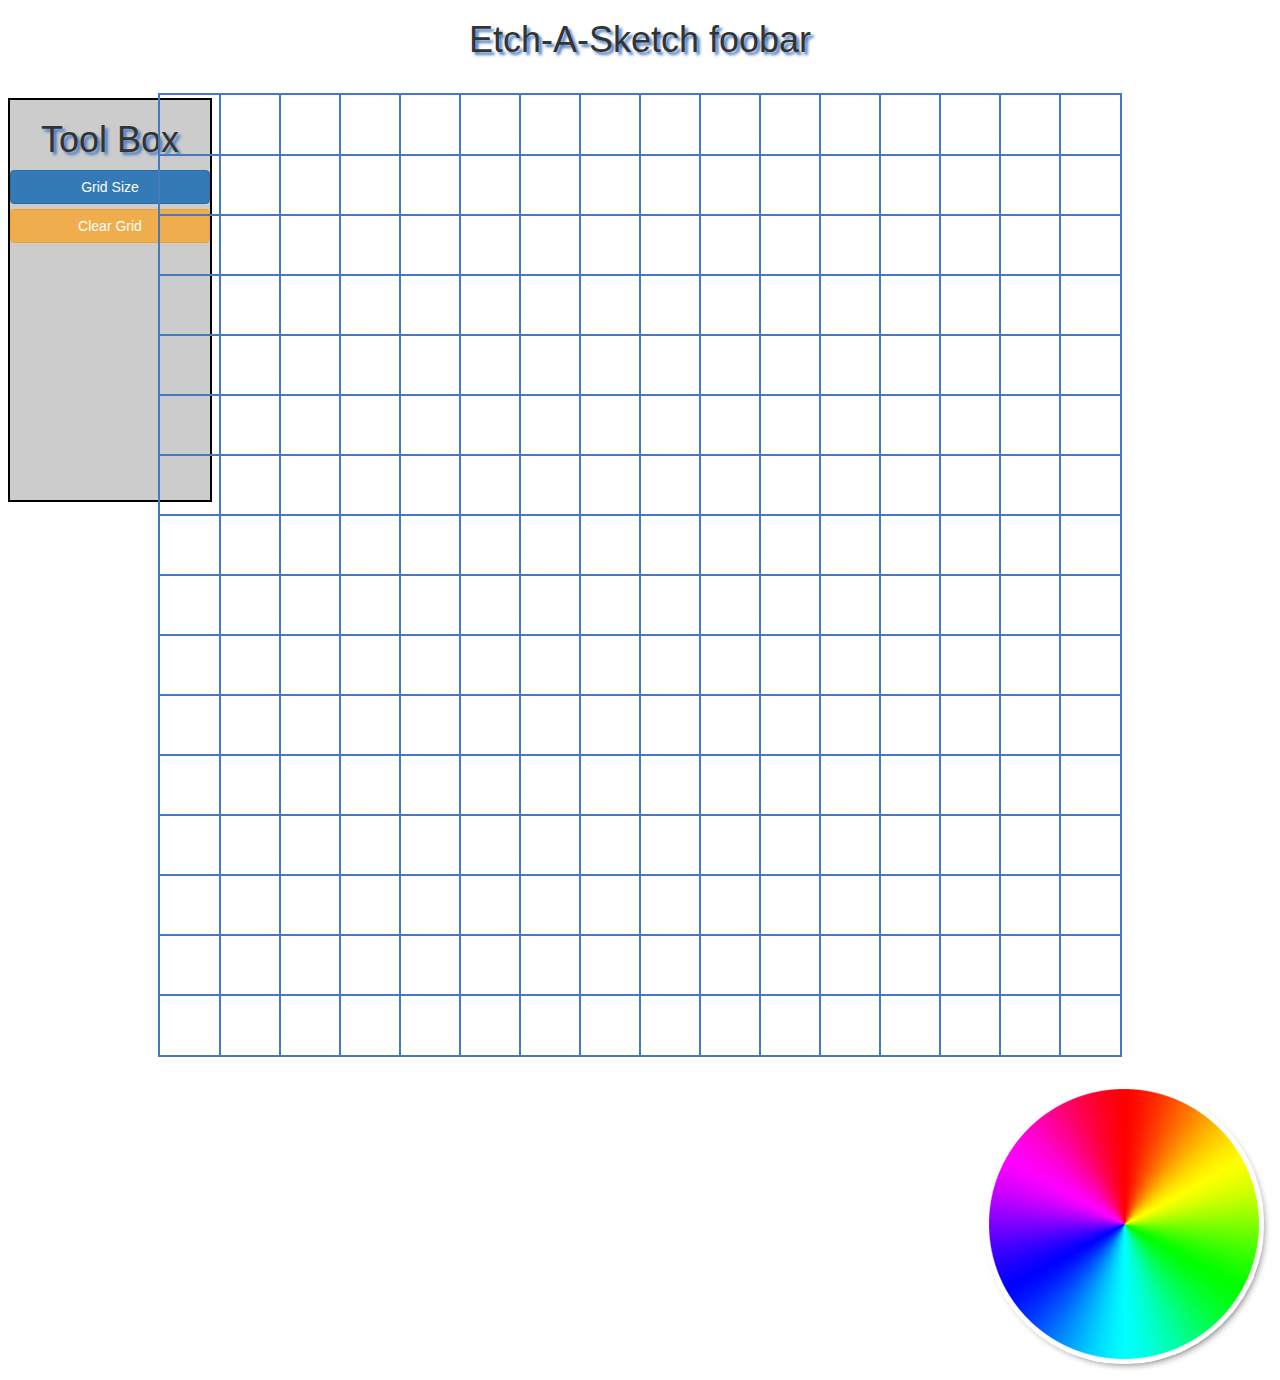
==== index.html @ 0687e7b8 "update" ====
<!DOCTYPE html>
<html>
<head>
<title>Etch A Sketch project</title>
<link rel ="stylesheet" href="css/square.css">
<link rel="stylesheet" href="css/colorpicker.css">
<!-- Latest compiled and minified CSS -->
<link rel="stylesheet" href="http://maxcdn.bootstrapcdn.com/bootstrap/3.2.0/css/bootstrap.min.css">

<body>

  <div id='tool-box'>
        <h1>Tool Box</h1>
        <button type="button" class="btn btn-primary btn-block gridSize">Grid Size</button>
        <button type="button"  class="btn btn-warning btn-block clearGrid">Clear Grid</button>
  </div>

  <div id="container">
    <h1>Etch-A-Sketch foobar</h1>
    <div id="box"></div>
  </div>

  <canvas width="300px" height="300px" id="canvas_picker"></canvas>




<script src="js/jquery_copy.js"></script>
<script src="js/sketch.js"></script>
<script src="js/colorpicker.js"></script>
</body>
</head>
</html>
---- css/square.css ----
#container{
  padding-bottom: 50px;

}

h1{
  color:#0F0F0F;
  text-align:center;
  font-family: "Georgia";
   text-shadow: 3px 3px 3px #4679BD;
}

html{


}




#tool-box{
  position: fixed;
  left:10px;
  top:100px;
  width:200px;
  height:400px;
  outline: 2px solid black;
  background-color: #CCCCCC;


}
#box {
    position: relative;
    width: 960px;
    height: 960px;
    top: 25px;
    outline: 2px solid #4679BD;
    font-size: 0;
    margin: auto;

}

.grid{
  outline: 1px solid #4679BD;
  display: inline-block;
}

.grid span {
    display: table-cell;
    text-align: center;
    vertical-align: middle;
    color: white
}
---- css/colorpicker.css ----
#canvas_picker{
    float:right;
}
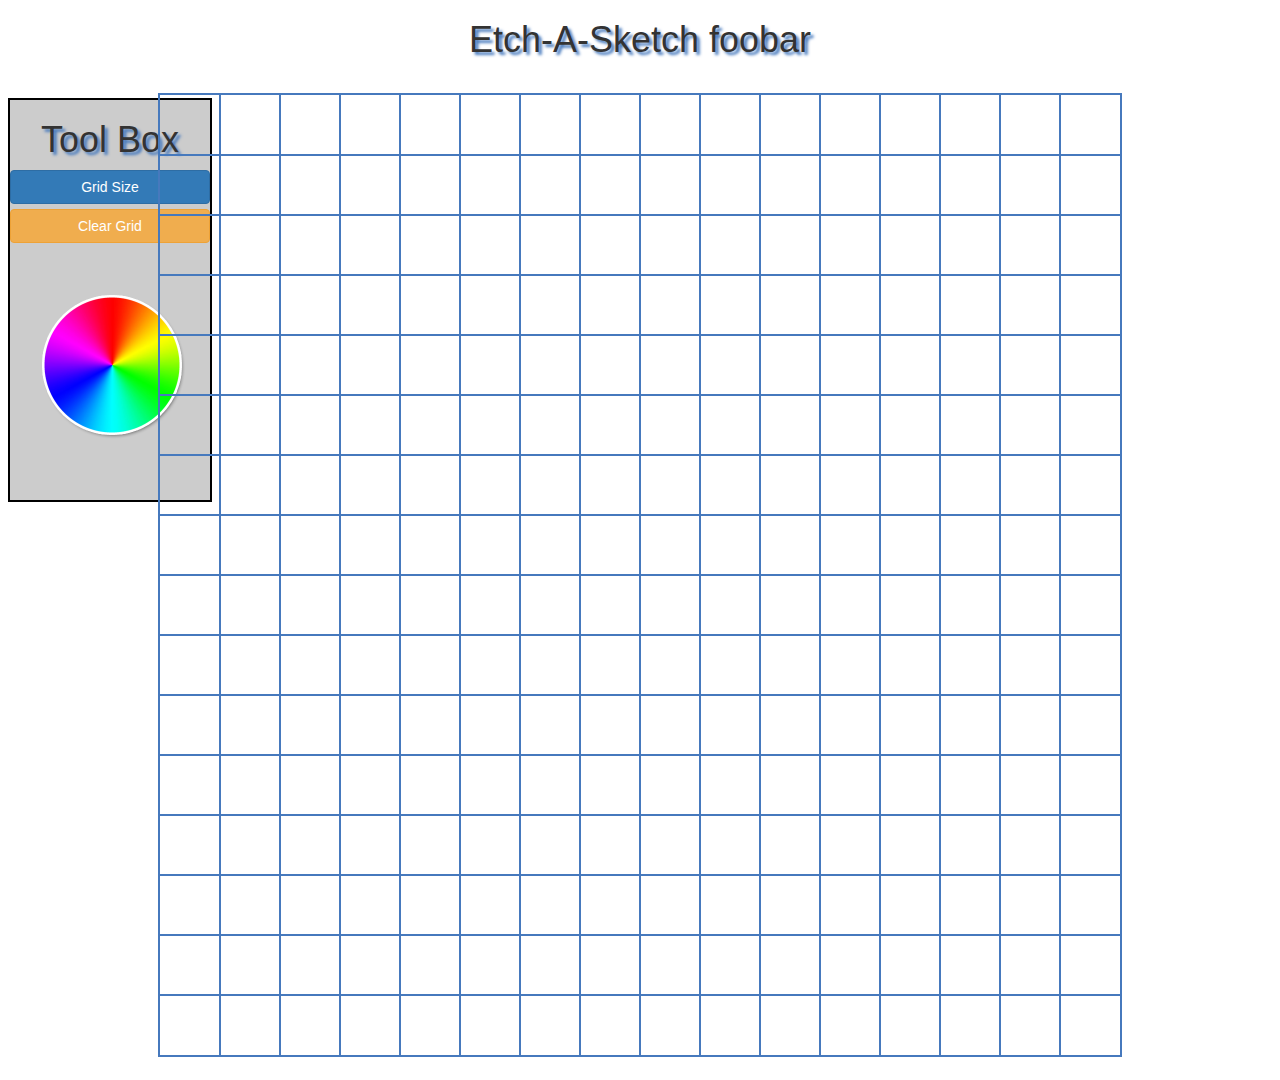
==== commit 7e1cd11b: "update colorpicker and clear grid" ====
--- a/index.html
+++ b/index.html
@@ -10,9 +10,12 @@
 <body>
 
   <div id='tool-box'>
+
         <h1>Tool Box</h1>
         <button type="button" class="btn btn-primary btn-block gridSize">Grid Size</button>
         <button type="button"  class="btn btn-warning btn-block clearGrid">Clear Grid</button>
+      <canvas style = "margin-left:30px;margin-top:50px" width="300px" height="300px" id="canvas_picker"></canvas>
+
   </div>
 
   <div id="container">
@@ -20,7 +23,6 @@
     <div id="box"></div>
   </div>
 
-  <canvas width="300px" height="300px" id="canvas_picker"></canvas>
 
 
 
